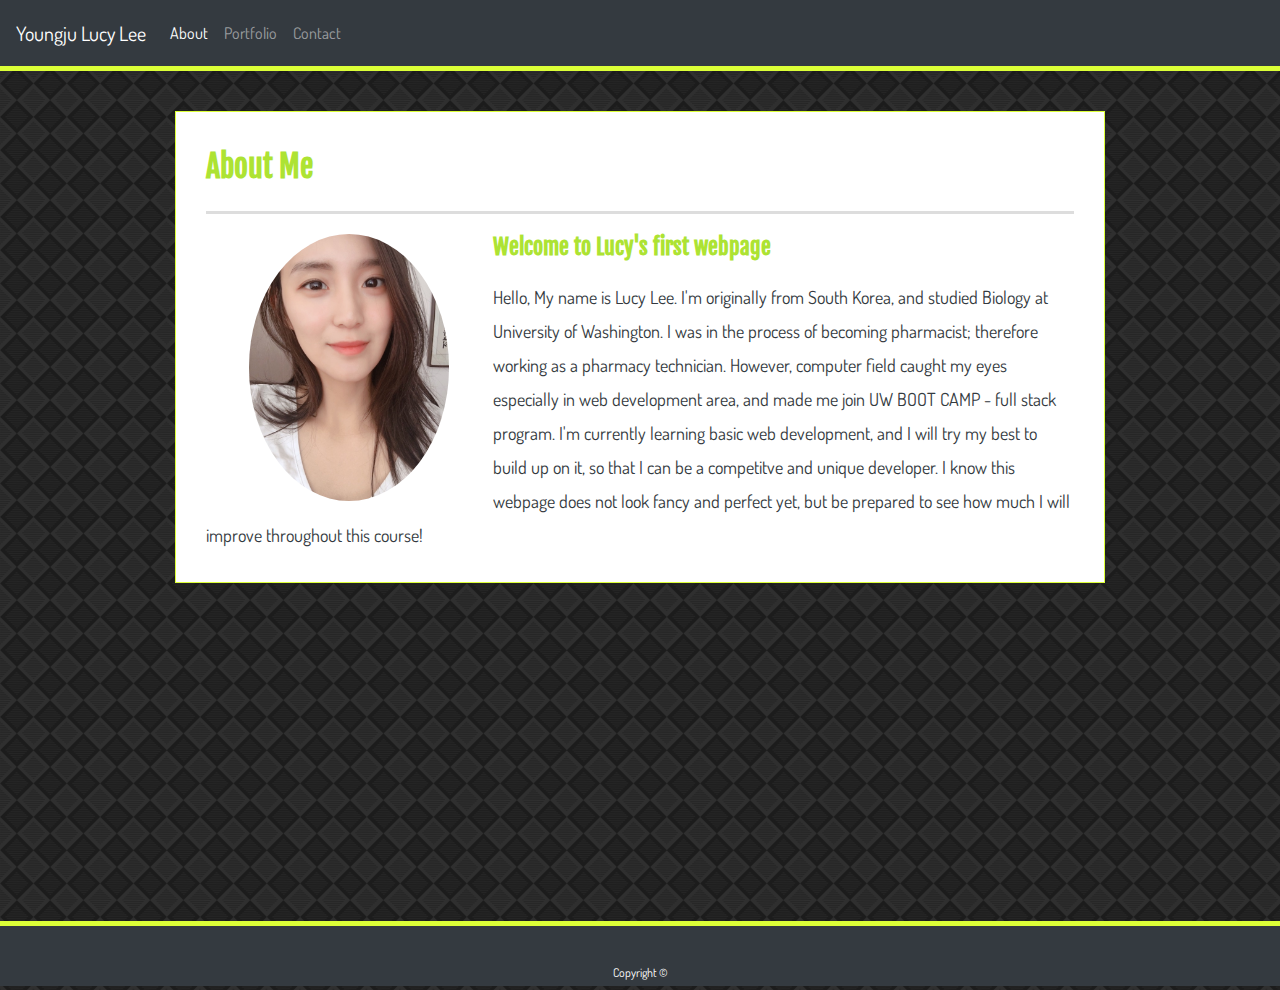
==== index.html @ 6551cf3b "add boostrap-portfolio" ====
<!DOCTYPE html>
<html lang="en">
  <head>
    <meta charset="UTF-8">
    <meta name="viewport" content="width=device-width, initial-scale=1.0">
    <meta http-equiv="X-UA-Compatible" content="ie=edge">
    <link href="https://fonts.googleapis.com/css?family=Dosis|Fjalla+One" rel="stylesheet">
    <link rel="stylesheet" href="https://use.fontawesome.com/releases/v5.7.2/css/all.css" integrity="sha384-fnmOCqbTlWIlj8LyTjo7mOUStjsKC4pOpQbqyi7RrhN7udi9RwhKkMHpvLbHG9Sr" crossorigin="anonymous">
    <link rel="stylesheet" href="https://stackpath.bootstrapcdn.com/bootstrap/4.3.1/css/bootstrap.min.css" integrity="sha384-ggOyR0iXCbMQv3Xipma34MD+dH/1fQ784/j6cY/iJTQUOhcWr7x9JvoRxT2MZw1T" crossorigin="anonymous">
    <link rel="stylesheet" href="assets/css/style.css">

    <title> Index </title>
  </head>

  <body >
    <!-- nav bars -->
    <nav class="navbar navbar-expand-lg navbar-dark bg-dark">
      <a class="navbar-brand" > Youngju Lucy Lee <i class="fas fa-moon"></i> </a>
      <button class="navbar-toggler" type="button" data-toggle="collapse" data-target="#navbarNav" aria-controls="navbarNav" aria-expanded="false" aria-label="Toggle navigation">
        <span class="navbar-toggler-icon"></span>
      </button>
      <div class="collapse navbar-collapse" id="navbarNav">
        <ul class="navbar-nav">
          <li class="nav-item active">
            <a class="nav-link" href=index.html>About <span class="sr-only">(current)</span></a>
          </li>
          <li class="nav-item">
            <a class="nav-link" href="portfolio.html">Portfolio</a>
          </li>
          <li class="nav-item">
            <a class="nav-link" href="contact.html">Contact</a>
          </li>
        </ul>
      </div>
    </nav>
       
    <!-- Main content -->
    <div id="main-container" class="container">
      <section class="main-section">
        <h1>About Me</h1>
        <img src="assets/images/profilepicture.jpg" class="auth-image" alt="Youngju Lucy Lee" id =profilepic>
        <h2> Welcome to Lucy's first webpage</h2> 
        <p>Hello, My name is Lucy Lee. I'm originally from South Korea, and studied Biology at University of Washington. I was in the process of becoming pharmacist; therefore working as a pharmacy technician. However, computer field caught my eyes especially in web development area, and made me join UW BOOT CAMP - full stack program. I'm currently learning basic web development, and I will try my best to build up on it, so that I can be a competitve and unique developer. I know this webpage does not look fancy and perfect yet, but be prepared to see how much I will improve throughout this course!</p>
      </section>
    </div>

    <!-- footer -->
    <footer>
      <div class="container">
        Copyright &copy; 
      </div>
    </footer> 
  </body>
</html>
---- assets/css/style.css ----
/* general */
* {
  box-sizing: border-box;
}

body {
  font-family: 'Dosis', sans-serif;
  font-size: 18px;
  line-height: 34px;
  background: url("../images/diagonal-squares.png");
}
.container {
  width: 100%;
  max-width: 960px;
  margin: 0 auto;
  clear: both;
}
  
h1,
h2,
h3,
p {
  margin-bottom: 20px;
}
  
p:last-child {
  margin-bottom: 0;
}
  
h1,
h2,
h3 {
  font-family: 'Fjalla One', sans-serif;
  font-weight: 700;
  color: #ADE333;
}
  
h1 {
  padding-bottom: 20px;
  font-size: 30px;
  line-height: 49px;
  border-bottom: 3px solid #dddddd;
}
  
h2,
h3 {
  font-size: 22px;
}

#main-container {
  margin-top:20px;
  padding-top: 20px;
  min-height: calc(100vh - 70px);
} 
.main-section {
  float: left;
  width: 100%;
  max-width: 960px;
  padding: 30px;
  margin: 0 0 40px;
  background: #ffffff;
  border: 1px solid #DCFF37;
  color: #343a40;
}
 
/* nav bar */
.navbar,.navbar-expand-lg {
  background-color:#ffffff;
  border-bottom: 5px solid #DCFF37;
}

.fas,
.fa-moon,
.far,
.fa-comment-alt{
  color:#DCFF37;
}

.navbar,.navbar-expand-lg,
.navbar-brand{
  color: #ffffff;
}
   
.navbar-nav a{
  color: #666666;;
  text-align: center;
  font-size:16px;
  font-family: 'Dosis', sans-serif;
}

/* footer */
footer {
  padding: 30px 0;
  clear: both;
  font-size: 12px;
  background-color: #343a40;
  color: white;
  text-align: center;
  border-top: 5px solid #DCFF37;
  height: 50px;  
}

/* index */
#profilepic{
  border-radius:50%;
  float: left;
  margin:0% 5% 0% 5%;
  width : "200x" ;
  height : "250px";
}

/* contact */
input[type=submit] {
  padding: 10px 30px;
  font-size: 18px;
  color: #343a40;
  cursor: pointer;
  background: #DCFF37;
  border: 0 none;
}

#message {
  width: 100%;
}

/* portfolio */
.work {
  position: relative;
  float: left;
  width: 274px;
  margin: 20px 0 25px;
  overflow: auto;
}

.work:nth-child(even) {
  margin-right: 40px;
}
  
.work img {
  width: 100%;
  border: 0 none;
  opacity: 0.8;
}
  
.work h3 {
  position: absolute;
  bottom: 20px;
  width: 100%;
  padding: 15px;
  margin-bottom: 0;
  font-weight: 300;
  line-height: 30px;
  color: #343a40;
  text-align: center;
  background: #DCFF37;
  border-bottom: 0;
}
  
.auth-image {
  float: left;
  width: 200px;
  height: auto;
  margin-top: 10px;
  margin-right: 25px;
}
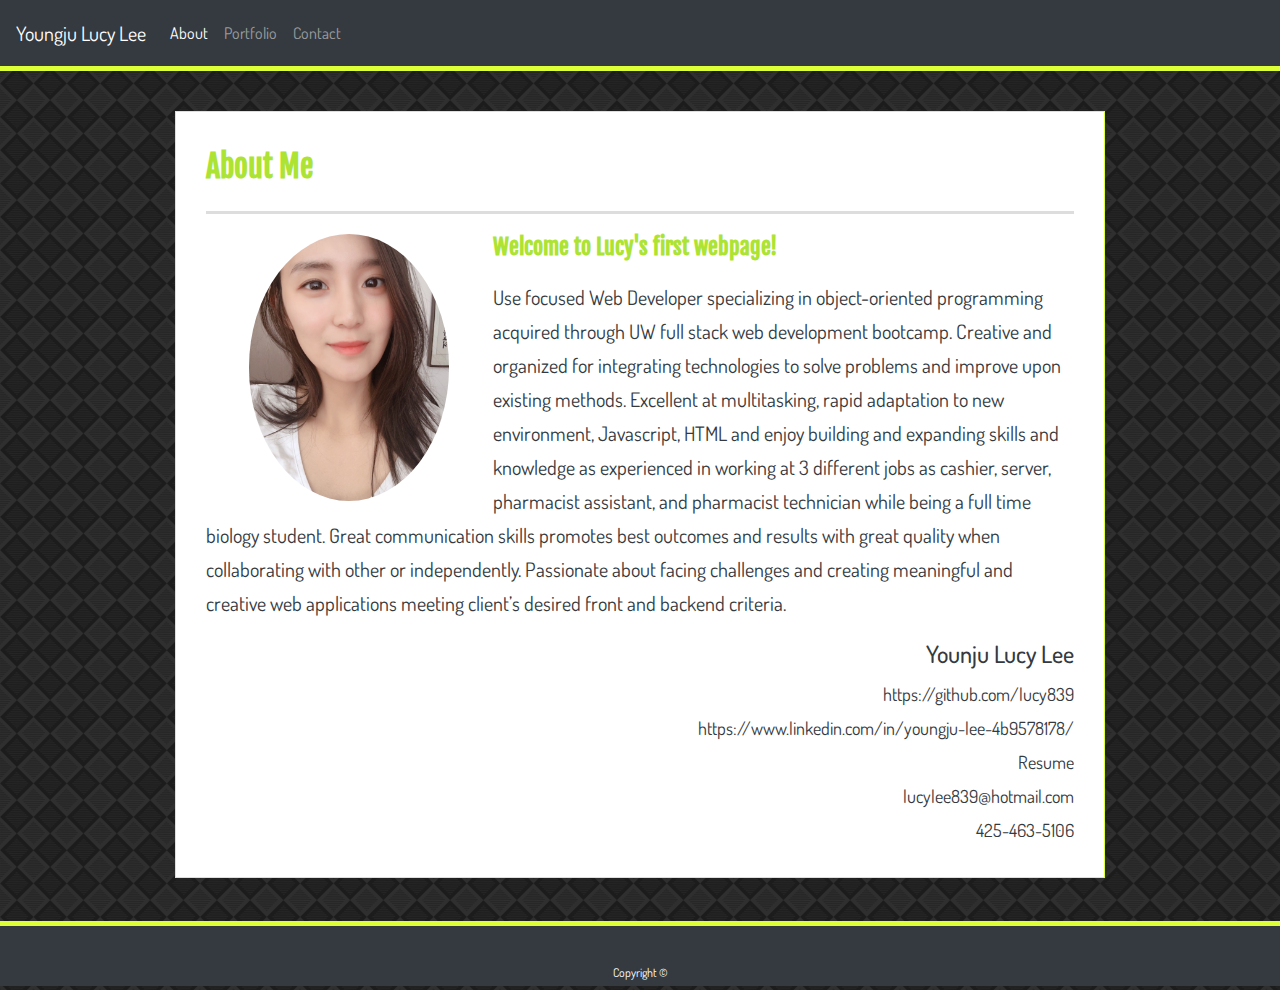
==== commit 9cce37a9: "edited readme and introduction, and added more projects" ====
--- a/index.html
+++ b/index.html
@@ -1,54 +1,89 @@
 <!DOCTYPE html>
 <html lang="en">
-  <head>
-    <meta charset="UTF-8">
-    <meta name="viewport" content="width=device-width, initial-scale=1.0">
-    <meta http-equiv="X-UA-Compatible" content="ie=edge">
-    <link href="https://fonts.googleapis.com/css?family=Dosis|Fjalla+One" rel="stylesheet">
-    <link rel="stylesheet" href="https://use.fontawesome.com/releases/v5.7.2/css/all.css" integrity="sha384-fnmOCqbTlWIlj8LyTjo7mOUStjsKC4pOpQbqyi7RrhN7udi9RwhKkMHpvLbHG9Sr" crossorigin="anonymous">
-    <link rel="stylesheet" href="https://stackpath.bootstrapcdn.com/bootstrap/4.3.1/css/bootstrap.min.css" integrity="sha384-ggOyR0iXCbMQv3Xipma34MD+dH/1fQ784/j6cY/iJTQUOhcWr7x9JvoRxT2MZw1T" crossorigin="anonymous">
-    <link rel="stylesheet" href="assets/css/style.css">
 
-    <title> Index </title>
-  </head>
+<head>
+  <meta charset="UTF-8">
+  <meta name="viewport" content="width=device-width, initial-scale=1.0">
+  <meta http-equiv="X-UA-Compatible" content="ie=edge">
+  <link href="https://fonts.googleapis.com/css?family=Dosis|Fjalla+One" rel="stylesheet">
+  <link rel="stylesheet" href="https://use.fontawesome.com/releases/v5.7.2/css/all.css"
+    integrity="sha384-fnmOCqbTlWIlj8LyTjo7mOUStjsKC4pOpQbqyi7RrhN7udi9RwhKkMHpvLbHG9Sr" crossorigin="anonymous">
+  <link rel="stylesheet" href="https://stackpath.bootstrapcdn.com/bootstrap/4.3.1/css/bootstrap.min.css"
+    integrity="sha384-ggOyR0iXCbMQv3Xipma34MD+dH/1fQ784/j6cY/iJTQUOhcWr7x9JvoRxT2MZw1T" crossorigin="anonymous">
+  <link rel="stylesheet" href="assets/css/style.css">
 
-  <body >
-    <!-- nav bars -->
-    <nav class="navbar navbar-expand-lg navbar-dark bg-dark">
-      <a class="navbar-brand" > Youngju Lucy Lee <i class="fas fa-moon"></i> </a>
-      <button class="navbar-toggler" type="button" data-toggle="collapse" data-target="#navbarNav" aria-controls="navbarNav" aria-expanded="false" aria-label="Toggle navigation">
-        <span class="navbar-toggler-icon"></span>
-      </button>
-      <div class="collapse navbar-collapse" id="navbarNav">
-        <ul class="navbar-nav">
-          <li class="nav-item active">
-            <a class="nav-link" href=index.html>About <span class="sr-only">(current)</span></a>
-          </li>
-          <li class="nav-item">
-            <a class="nav-link" href="portfolio.html">Portfolio</a>
-          </li>
-          <li class="nav-item">
-            <a class="nav-link" href="contact.html">Contact</a>
-          </li>
-        </ul>
+  <title> Index </title>
+</head>
+
+<body>
+  <!-- nav bars -->
+  <nav class="navbar navbar-expand-lg navbar-dark bg-dark">
+    <a class="navbar-brand"> Youngju Lucy Lee <i class="fas fa-moon"></i> </a>
+    <button class="navbar-toggler" type="button" data-toggle="collapse" data-target="#navbarNav"
+      aria-controls="navbarNav" aria-expanded="false" aria-label="Toggle navigation">
+      <span class="navbar-toggler-icon"></span>
+    </button>
+    <div class="collapse navbar-collapse" id="navbarNav">
+      <ul class="navbar-nav">
+        <li class="nav-item active">
+          <a class="nav-link" href=index.html>About <span class="sr-only">(current)</span></a>
+        </li>
+        <li class="nav-item">
+          <a class="nav-link" href="portfolio.html">Portfolio</a>
+        </li>
+        <li class="nav-item">
+          <a class="nav-link" href="contact.html">Contact</a>
+        </li>
+      </ul>
+    </div>
+  </nav>
+
+  <!-- Main content -->
+  <div id="main-container" class="container">
+    <section class="main-section">
+      <h1>About Me</h1>
+      <img src="assets/images/profilepicture.jpg" class="auth-image" alt="Youngju Lucy Lee" id=profilepic>
+      <h2> Welcome to Lucy's first webpage!</h2>
+      <p id="intro">Use focused Web Developer specializing in object-oriented programming acquired through UW full stack
+        web
+        development bootcamp. Creative and organized for integrating technologies to solve problems and improve upon
+        existing methods. Excellent at multitasking, rapid adaptation to new environment, Javascript, HTML and enjoy
+        building and expanding skills and knowledge as experienced in working at 3 different jobs as cashier, server,
+        pharmacist assistant, and pharmacist technician while being a full time biology student. Great communication
+        skills promotes best outcomes and results with great quality when collaborating with other or independently.
+        Passionate about facing challenges and creating meaningful and creative web applications meeting client’s
+        desired front and backend criteria.</p>
+      <div id="contactInfo">
+        <h4>Younju Lucy Lee</h4>
+        <a id=contactLink href="https://github.com/lucy839">
+          <p>https://github.com/lucy839</p>
+        </a>
+        <a id=contactLink href="https://www.linkedin.com/in/youngju-lee-4b9578178/">
+          <p>https://www.linkedin.com/in/youngju-lee-4b9578178/</p>
+        </a>
+        <a id=contactLink href = "assets/Youngju Lee Resume.pdf">Resume</a>
+        <p>lucylee839@hotmail.com<br>425-463-5106</p>
       </div>
-    </nav>
-       
-    <!-- Main content -->
-    <div id="main-container" class="container">
-      <section class="main-section">
-        <h1>About Me</h1>
-        <img src="assets/images/profilepicture.jpg" class="auth-image" alt="Youngju Lucy Lee" id =profilepic>
-        <h2> Welcome to Lucy's first webpage</h2> 
-        <p>Hello, My name is Lucy Lee. I'm originally from South Korea, and studied Biology at University of Washington. I was in the process of becoming pharmacist; therefore working as a pharmacy technician. However, computer field caught my eyes especially in web development area, and made me join UW BOOT CAMP - full stack program. I'm currently learning basic web development, and I will try my best to build up on it, so that I can be a competitve and unique developer. I know this webpage does not look fancy and perfect yet, but be prepared to see how much I will improve throughout this course!</p>
-      </section>
+    </section>
+  </div>
+
+  <!-- footer -->
+  <footer>
+    <div class="container">
+      Copyright &copy;
     </div>
+  </footer>
 
-    <!-- footer -->
-    <footer>
-      <div class="container">
-        Copyright &copy; 
-      </div>
-    </footer> 
-  </body>
+  <!-- bootstrap javascript -->
+  <script src="https://code.jquery.com/jquery-3.3.1.slim.min.js"
+    integrity="sha384-q8i/X+965DzO0rT7abK41JStQIAqVgRVzpbzo5smXKp4YfRvH+8abtTE1Pi6jizo"
+    crossorigin="anonymous"></script>
+  <script src="https://cdnjs.cloudflare.com/ajax/libs/popper.js/1.14.7/umd/popper.min.js"
+    integrity="sha384-UO2eT0CpHqdSJQ6hJty5KVphtPhzWj9WO1clHTMGa3JDZwrnQq4sF86dIHNDz0W1"
+    crossorigin="anonymous"></script>
+  <script src="https://stackpath.bootstrapcdn.com/bootstrap/4.3.1/js/bootstrap.min.js"
+    integrity="sha384-JjSmVgyd0p3pXB1rRibZUAYoIIy6OrQ6VrjIEaFf/nJGzIxFDsf4x0xIM+B07jRM"
+    crossorigin="anonymous"></script>
+</body>
+
 </html>--- a/assets/css/style.css
+++ b/assets/css/style.css
@@ -108,6 +108,19 @@
   width : "200x" ;
   height : "250px";
 }
+#intro{
+  font-size:20px;
+}
+#contactLink{
+  text-decoration:none;
+  color: #343a40;
+}
+#contactInfo{
+  text-align:right;
+}
+#contactLink:hover{
+  color: #b1b1b1;
+}
 
 /* contact */
 input[type=submit] {
@@ -124,6 +137,11 @@
 }
 
 /* portfolio */
+#githubLink{
+  width:274px;
+  text-decoration: none;
+  color:black;
+}
 .work {
   position: relative;
   float: left;
@@ -132,22 +150,24 @@
   overflow: auto;
 }
 
-.work:nth-child(even) {
-  margin-right: 40px;
+.row1:nth-child(even), .row2:nth-child(odd) {
+  margin-left:20px;
+  margin-right: 20px;
 }
   
 .work img {
   width: 100%;
+  height: auto;
   border: 0 none;
   opacity: 0.8;
 }
-  
+
 .work h3 {
   position: absolute;
   bottom: 20px;
   width: 100%;
   padding: 15px;
-  margin-bottom: 0;
+  margin-bottom: 12%;
   font-weight: 300;
   line-height: 30px;
   color: #343a40;
@@ -163,4 +183,40 @@
   margin-top: 10px;
   margin-right: 25px;
 }
- + 
+#rutgers{
+  margin-right: 4.8%;
+}
+
+/* adjustment when viewed from ipad */ 
+@media screen and (max-width: 768px) {
+  .row1:nth-child(odd), .row2:nth-child(odd), .row3 {
+    margin-left:5%;
+    margin-right: 5%;
+  }
+  .row2:nth-child(even){
+    margin-left:3%;
+  }
+}
+/* adjustment when viewed from the phone */
+@media screen and (max-width: 640px) {
+  .row1{
+    margin-left:0;
+    margin-right:0;
+  }
+  .row2:nth-child(even), .row3{
+    margin-left:5%;
+  }
+ .main-section{
+   padding:2.5%;
+ }
+}
+@media screen and (max-width: 320px) {
+  .work{
+    width:250px;
+  }
+  .row1:nth-child(even){
+    margin-left:5%;
+  }
+ 
+}
